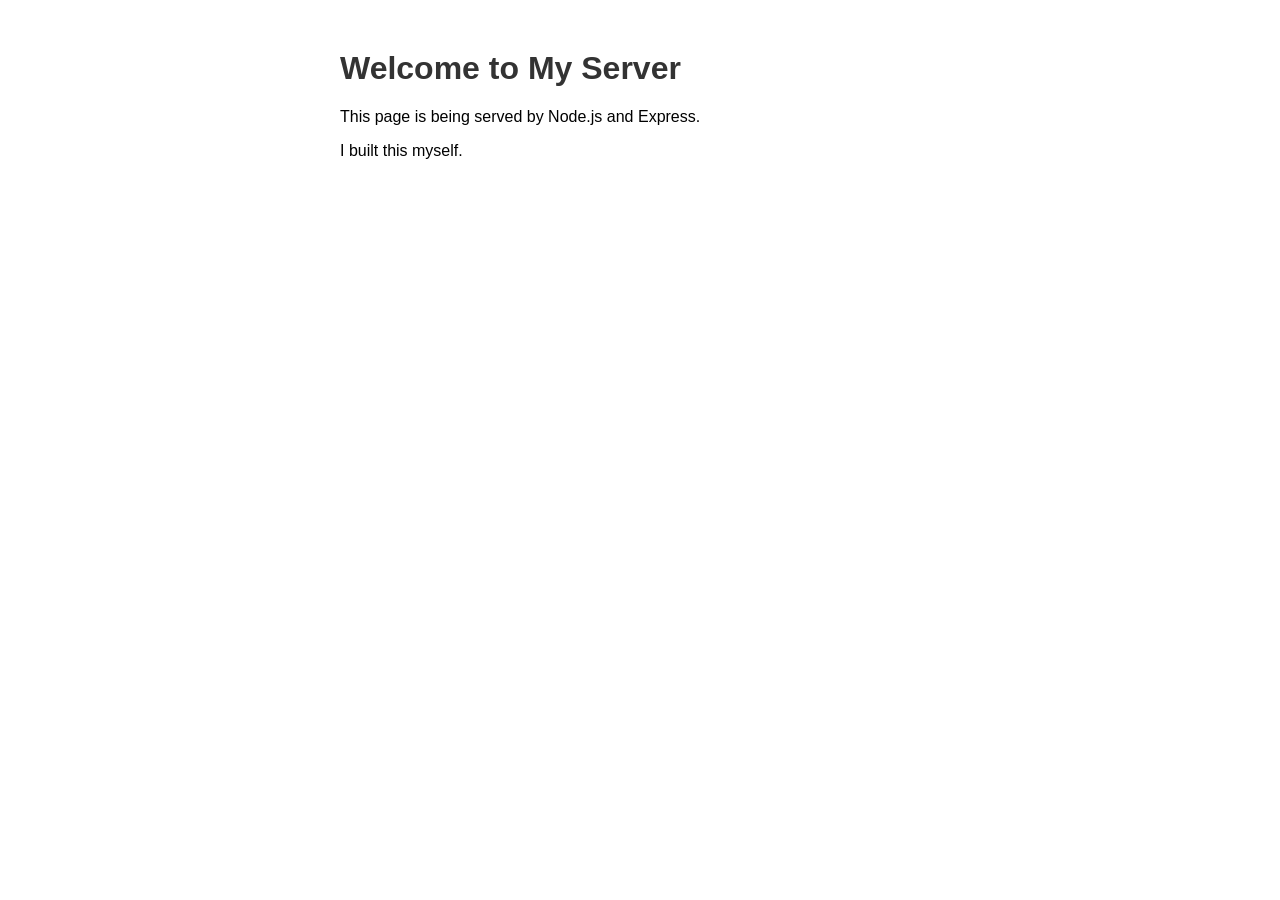
==== public/index.html @ 773f9bec "My first server" ====
<!DOCTYPE html>
<html>
<head>
  <title>My First Server</title>
  <style>
    body { font-family: sans-serif; max-width: 600px; margin: 50px auto; }
    h1 { color: #333; }
  </style>
</head>
<body>
  <h1>Welcome to My Server</h1>
  <p>This page is being served by Node.js and Express.</p>
  <p>I built this myself.</p>
</body>
</html>
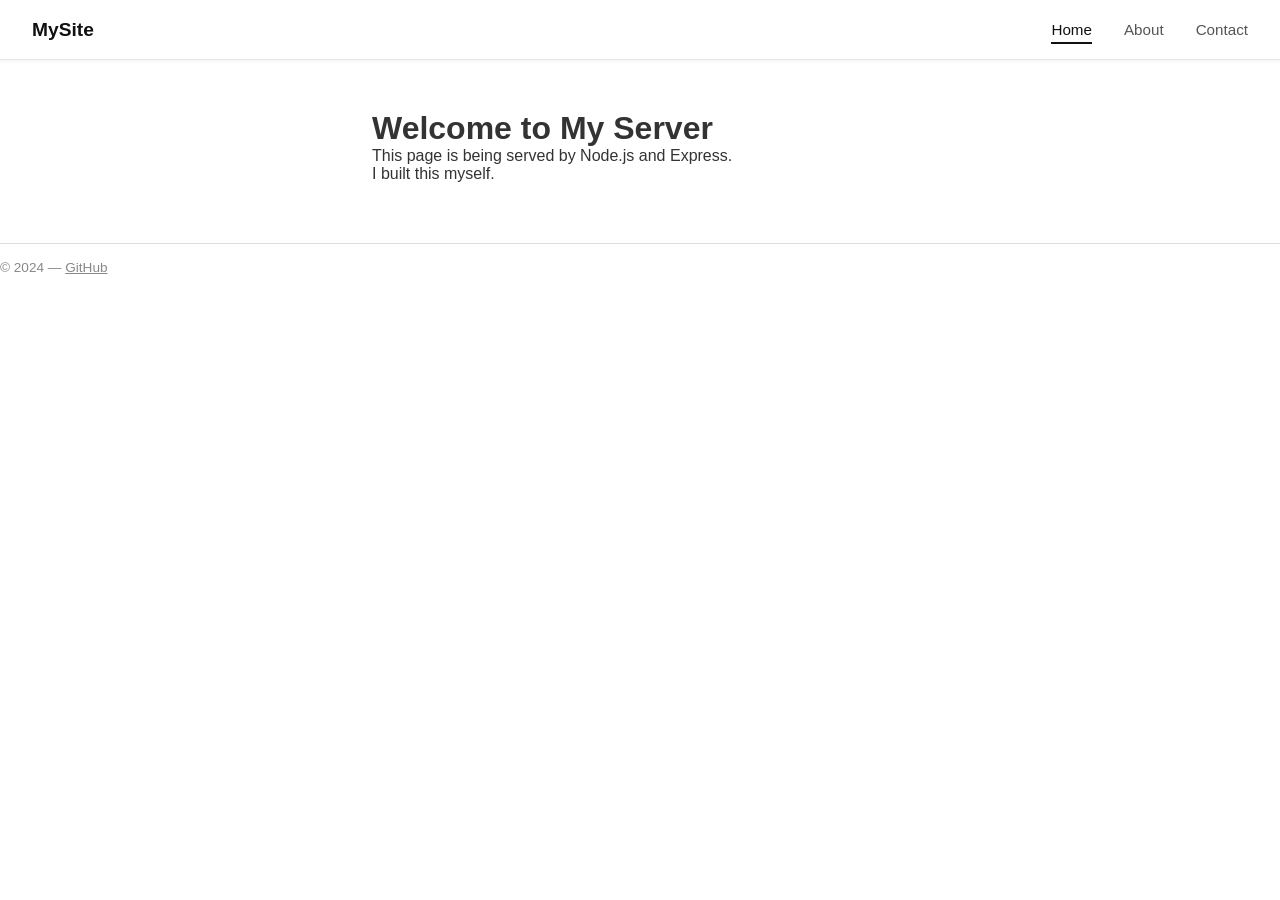
==== commit aa074ef7: "Add search filter feature" ====
--- a/public/index.html
+++ b/public/index.html
@@ -2,14 +2,27 @@
 <html>
 <head>
   <title>My First Server</title>
-  <style>
-    body { font-family: sans-serif; max-width: 600px; margin: 50px auto; }
-    h1 { color: #333; }
-  </style>
+  <link rel="stylesheet" href="style.css">
 </head>
 <body>
+  <header>
+    <a class="site-title" href="/">MySite</a>
+    <nav>
+      <ul>
+        <li><a href="/" class="active">Home</a></li>
+        <li><a href="/about">About</a></li>
+        <li><a href="/contact">Contact</a></li>
+      </ul>
+    </nav>
+  </header>
+
+  <main>
   <h1>Welcome to My Server</h1>
   <p>This page is being served by Node.js and Express.</p>
   <p>I built this myself.</p>
+  </main>
+  <footer>
+    <p>&copy; 2024 &mdash; <a href="https://github.com">GitHub</a></p>
+  </footer>
 </body>
 </html>
--- a/public/style.css
+++ b/public/style.css
@@ -0,0 +1,96 @@
+*, *::before, *::after { box-sizing: border-box; margin: 0; padding: 0; }
+
+body {
+  font-family: sans-serif;
+  background-color: #fff;
+  color: #333;
+  transition: background-color 0.3s, color 0.3s;
+}
+
+header {
+  display: flex;
+  align-items: center;
+  justify-content: space-between;
+  padding: 0 2rem;
+  height: 60px;
+  background: #fff;
+  border-bottom: 1px solid #e5e5e5;
+  box-shadow: 0 1px 4px rgba(0,0,0,0.06);
+  position: sticky;
+  top: 0;
+  z-index: 100;
+}
+
+.site-title {
+  font-weight: 700;
+  font-size: 1.2rem;
+  color: #111;
+  text-decoration: none;
+}
+
+nav ul {
+  list-style: none;
+  display: flex;
+  gap: 2rem;
+}
+
+nav a {
+  text-decoration: none;
+  color: #555;
+  font-size: 0.95rem;
+  font-weight: 500;
+  padding: 4px 0;
+  border-bottom: 2px solid transparent;
+  transition: color 0.2s, border-color 0.2s;
+}
+
+nav a:hover,
+nav a.active {
+  color: #111;
+  border-bottom-color: #111;
+}
+
+main, .content {
+  max-width: 600px;
+  margin: 50px auto;
+  padding: 0 2rem;
+}
+
+h1 {
+  color: inherit;
+}
+
+footer {
+  margin-top: 60px;
+  padding-top: 16px;
+  border-top: 1px solid #ddd;
+  font-size: 0.85rem;
+  color: #888;
+}
+
+footer a {
+  color: inherit;
+  text-decoration: underline;
+}
+
+@media (prefers-color-scheme: dark) {
+  footer {
+    border-top-color: #333;
+  }
+}
+
+@media (prefers-color-scheme: dark) {
+  body {
+    background-color: #1a1a1a;
+    color: #e5e5e5;
+  }
+
+  header {
+    background: #111;
+    border-bottom-color: #333;
+  }
+
+  .site-title { color: #e5e5e5; }
+  nav a { color: #aaa; }
+  nav a:hover, nav a.active { color: #e5e5e5; border-bottom-color: #e5e5e5; }
+}
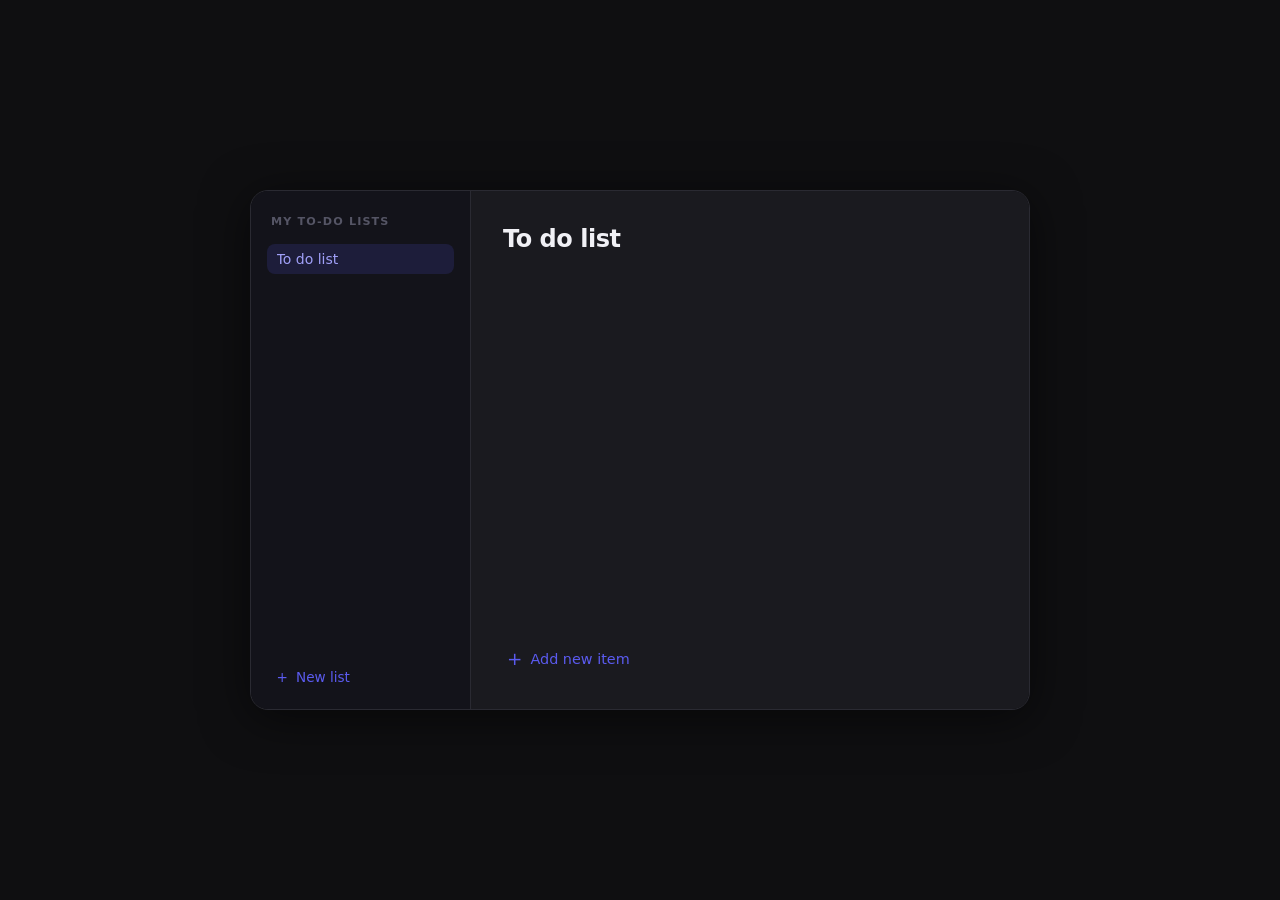
==== commit e04230ca: "Consolidated frontend into public folder" ====
--- a/public/index.html
+++ b/public/index.html
@@ -1,28 +1,456 @@
 <!DOCTYPE html>
-<html>
+<html lang="en">
 <head>
-  <title>My First Server</title>
-  <link rel="stylesheet" href="style.css">
+  <meta charset="UTF-8" />
+  <meta name="viewport" content="width=device-width, initial-scale=1.0" />
+  <title>To Do List</title>
+  <style>
+    *, *::before, *::after { box-sizing: border-box; margin: 0; padding: 0; }
+
+    body {
+      min-height: 100vh;
+      display: flex;
+      align-items: center;
+      justify-content: center;
+      background: #0f0f11;
+      font-family: 'Inter', 'Segoe UI', system-ui, sans-serif;
+      padding: 2rem;
+    }
+
+    /* ── Layout ── */
+    .app {
+      display: flex;
+      width: 100%;
+      max-width: 780px;
+      min-height: 520px;
+      border-radius: 18px;
+      overflow: hidden;
+      box-shadow: 0 8px 48px rgba(0,0,0,0.55);
+      border: 1px solid #2a2a32;
+    }
+
+    /* ── Sidebar ── */
+    .sidebar {
+      width: 220px;
+      min-width: 220px;
+      background: #13131a;
+      border-right: 1px solid #2a2a32;
+      display: flex;
+      flex-direction: column;
+      padding: 1.5rem 1rem 1rem;
+    }
+
+    .sidebar-header {
+      font-size: 0.7rem;
+      font-weight: 600;
+      letter-spacing: 0.1em;
+      text-transform: uppercase;
+      color: #555565;
+      margin-bottom: 1rem;
+      padding: 0 0.25rem;
+    }
+
+    .list-nav {
+      list-style: none;
+      display: flex;
+      flex-direction: column;
+      gap: 2px;
+      flex: 1;
+      overflow-y: auto;
+    }
+
+    .list-nav-item {
+      display: flex;
+      align-items: center;
+      gap: 0.4rem;
+      border-radius: 8px;
+      padding: 0.45rem 0.6rem;
+      cursor: pointer;
+      transition: background 0.12s;
+      color: #9090a8;
+      font-size: 0.875rem;
+    }
+
+    .list-nav-item:hover { background: #1e1e28; color: #c0c0d8; }
+
+    .list-nav-item.active {
+      background: rgba(91,91,240,0.15);
+      color: #a0a0f8;
+    }
+
+    .list-nav-item .nav-label {
+      flex: 1;
+      white-space: nowrap;
+      overflow: hidden;
+      text-overflow: ellipsis;
+    }
+
+    .nav-delete {
+      background: none;
+      border: none;
+      cursor: pointer;
+      color: transparent;
+      font-size: 0.8rem;
+      padding: 1px 3px;
+      border-radius: 4px;
+      line-height: 1;
+      transition: color 0.12s, background 0.12s;
+      flex-shrink: 0;
+    }
+
+    .list-nav-item:hover .nav-delete { color: #555565; }
+    .nav-delete:hover { color: #e05a5a !important; background: rgba(224,90,90,0.1); }
+
+    .sidebar-add-btn {
+      display: flex;
+      align-items: center;
+      gap: 0.5rem;
+      background: none;
+      border: none;
+      cursor: pointer;
+      color: #5b5bf0;
+      font-size: 0.85rem;
+      font-family: inherit;
+      font-weight: 500;
+      padding: 0.5rem 0.6rem;
+      border-radius: 8px;
+      margin-top: 0.75rem;
+      transition: color 0.12s, background 0.12s;
+      width: 100%;
+      text-align: left;
+    }
+
+    .sidebar-add-btn:hover {
+      color: #7b7bf8;
+      background: rgba(91,91,240,0.08);
+    }
+
+    /* ── Main panel ── */
+    .main {
+      flex: 1;
+      background: #1a1a1f;
+      padding: 2rem;
+      display: flex;
+      flex-direction: column;
+    }
+
+    h1 {
+      font-size: 1.5rem;
+      font-weight: 600;
+      color: #f0f0f5;
+      letter-spacing: -0.02em;
+      margin-bottom: 1.5rem;
+      border-radius: 6px;
+      padding: 2px 6px;
+      margin-left: -6px;
+      outline: none;
+      cursor: text;
+      transition: background 0.15s;
+    }
+
+    h1:hover { background: rgba(255,255,255,0.05); }
+    h1:focus  { background: rgba(91,91,240,0.1); caret-color: #5b5bf0; }
+
+    /* ── Item list ── */
+    #item-list {
+      list-style: none;
+      display: flex;
+      flex-direction: column;
+      gap: 0.5rem;
+      margin-bottom: 1rem;
+      flex: 1;
+    }
+
+    .todo-item {
+      display: flex;
+      align-items: center;
+      gap: 0.75rem;
+      background: #22222a;
+      border: 1px solid #2e2e38;
+      border-radius: 10px;
+      padding: 0.6rem 0.75rem;
+      transition: border-color 0.15s;
+    }
+
+    .todo-item:focus-within { border-color: #5b5bf0; }
+
+    .todo-item input[type="checkbox"] {
+      appearance: none;
+      -webkit-appearance: none;
+      width: 18px;
+      height: 18px;
+      min-width: 18px;
+      border: 2px solid #444452;
+      border-radius: 5px;
+      cursor: pointer;
+      position: relative;
+      transition: background 0.15s, border-color 0.15s;
+    }
+
+    .todo-item input[type="checkbox"]:checked {
+      background: #5b5bf0;
+      border-color: #5b5bf0;
+    }
+
+    .todo-item input[type="checkbox"]:checked::after {
+      content: '';
+      position: absolute;
+      left: 3px; top: 0;
+      width: 5px; height: 9px;
+      border: 2px solid #fff;
+      border-top: none; border-left: none;
+      transform: rotate(45deg);
+    }
+
+    .todo-item .item-text {
+      flex: 1;
+      background: transparent;
+      border: none;
+      outline: none;
+      color: #d4d4e0;
+      font-size: 0.95rem;
+      font-family: inherit;
+      caret-color: #5b5bf0;
+    }
+
+    .todo-item .item-text::placeholder { color: #444452; }
+    .todo-item.done .item-text { color: #555565; text-decoration: line-through; }
+
+    .delete-btn {
+      background: none;
+      border: none;
+      cursor: pointer;
+      color: #444452;
+      font-size: 1rem;
+      line-height: 1;
+      padding: 2px 4px;
+      border-radius: 4px;
+      transition: color 0.15s, background 0.15s;
+      display: flex;
+      align-items: center;
+    }
+
+    .delete-btn:hover { color: #e05a5a; background: rgba(224,90,90,0.1); }
+
+    /* ── Add item button ── */
+    #add-btn {
+      display: flex;
+      align-items: center;
+      gap: 0.5rem;
+      background: none;
+      border: none;
+      cursor: pointer;
+      color: #5b5bf0;
+      font-size: 0.9rem;
+      font-family: inherit;
+      font-weight: 500;
+      padding: 0.5rem 0.25rem;
+      border-radius: 8px;
+      transition: color 0.15s, background 0.15s;
+      width: 100%;
+    }
+
+    #add-btn:hover { color: #7b7bf8; background: rgba(91,91,240,0.08); }
+    #add-btn .plus-icon { font-size: 1.15rem; }
+  </style>
 </head>
 <body>
-  <header>
-    <a class="site-title" href="/">MySite</a>
-    <nav>
-      <ul>
-        <li><a href="/" class="active">Home</a></li>
-        <li><a href="/about">About</a></li>
-        <li><a href="/contact">Contact</a></li>
-      </ul>
-    </nav>
-  </header>
-
-  <main>
-  <h1>Welcome to My Server</h1>
-  <p>This page is being served by Node.js and Express.</p>
-  <p>I built this myself.</p>
-  </main>
-  <footer>
-    <p>&copy; 2024 &mdash; <a href="https://github.com">GitHub</a></p>
-  </footer>
+  <div class="app">
+
+    <!-- Sidebar -->
+    <aside class="sidebar">
+      <p class="sidebar-header">My to-do lists</p>
+      <ul class="list-nav" id="list-nav"></ul>
+      <button class="sidebar-add-btn" id="sidebar-add-btn">
+        <span>+</span> New list
+      </button>
+    </aside>
+
+    <!-- Main panel -->
+    <main class="main">
+      <h1 id="list-title" contenteditable="true" spellcheck="false"></h1>
+      <ul id="item-list"></ul>
+      <button id="add-btn">
+        <span class="plus-icon">+</span> Add new item
+      </button>
+    </main>
+
+  </div>
+
+  <script>
+    const STORAGE_KEY = 'todo-app-v2';
+
+    // ── State ────────────────────────────────────────────────
+    let state = load();
+
+    function defaultState() {
+      const id = uid();
+      return { activeId: id, lists: [{ id, title: 'To do list', items: [] }] };
+    }
+
+    function load() {
+      try {
+        const raw = localStorage.getItem(STORAGE_KEY);
+        if (raw) return JSON.parse(raw);
+      } catch {}
+      return defaultState();
+    }
+
+    function save() {
+      localStorage.setItem(STORAGE_KEY, JSON.stringify(state));
+    }
+
+    function uid() {
+      return Date.now().toString(36) + Math.random().toString(36).slice(2);
+    }
+
+    function activeList() {
+      return state.lists.find(l => l.id === state.activeId);
+    }
+
+    // ── DOM refs ─────────────────────────────────────────────
+    const listNav      = document.getElementById('list-nav');
+    const sidebarAdd   = document.getElementById('sidebar-add-btn');
+    const titleEl      = document.getElementById('list-title');
+    const itemListEl   = document.getElementById('item-list');
+    const addItemBtn   = document.getElementById('add-btn');
+
+    // ── Render sidebar ───────────────────────────────────────
+    function renderSidebar() {
+      listNav.innerHTML = '';
+      state.lists.forEach(list => {
+        const li = document.createElement('li');
+        li.className = 'list-nav-item' + (list.id === state.activeId ? ' active' : '');
+
+        const label = document.createElement('span');
+        label.className = 'nav-label';
+        label.textContent = list.title || 'Untitled';
+
+        const del = document.createElement('button');
+        del.className = 'nav-delete';
+        del.title = 'Delete list';
+        del.innerHTML = '&#x2715;';
+        del.addEventListener('click', e => {
+          e.stopPropagation();
+          if (state.lists.length === 1) return; // keep at least one
+          state.lists = state.lists.filter(l => l.id !== list.id);
+          if (state.activeId === list.id) state.activeId = state.lists[0].id;
+          save();
+          render();
+        });
+
+        li.append(label, del);
+        li.addEventListener('click', () => {
+          state.activeId = list.id;
+          save();
+          render();
+        });
+
+        listNav.appendChild(li);
+      });
+    }
+
+    // ── Render main panel ────────────────────────────────────
+    function renderMain() {
+      const list = activeList();
+      titleEl.textContent = list.title;
+      itemListEl.innerHTML = '';
+      list.items.forEach((item, idx) => appendItemEl(item, idx));
+    }
+
+    function render() {
+      renderSidebar();
+      renderMain();
+    }
+
+    // ── Title editing ─────────────────────────────────────────
+    titleEl.addEventListener('input', () => {
+      activeList().title = titleEl.textContent.trim() || 'Untitled';
+      save();
+      renderSidebar(); // keep sidebar in sync
+    });
+
+    titleEl.addEventListener('keydown', e => {
+      if (e.key === 'Enter') { e.preventDefault(); titleEl.blur(); }
+    });
+
+    // ── Item element ──────────────────────────────────────────
+    function appendItemEl(item, idx) {
+      const li = document.createElement('li');
+      li.className = 'todo-item' + (item.done ? ' done' : '');
+
+      const checkbox = document.createElement('input');
+      checkbox.type = 'checkbox';
+      checkbox.checked = item.done;
+
+      const text = document.createElement('input');
+      text.type = 'text';
+      text.className = 'item-text';
+      text.placeholder = 'New item…';
+      text.value = item.label;
+
+      const del = document.createElement('button');
+      del.className = 'delete-btn';
+      del.title = 'Delete item';
+      del.innerHTML = '&#x2715;';
+
+      checkbox.addEventListener('change', () => {
+        item.done = checkbox.checked;
+        li.classList.toggle('done', item.done);
+        save();
+      });
+
+      text.addEventListener('input', () => {
+        item.label = text.value;
+        save();
+      });
+
+      text.addEventListener('keydown', e => {
+        if (e.key !== 'Enter') return;
+        const list = activeList();
+        const newItem = { label: '', done: false };
+        list.items.splice(idx + 1, 0, newItem);
+        save();
+        renderMain();
+        // focus the new row
+        const rows = itemListEl.querySelectorAll('.item-text');
+        if (rows[idx + 1]) rows[idx + 1].focus();
+      });
+
+      del.addEventListener('click', () => {
+        activeList().items.splice(idx, 1);
+        save();
+        renderMain();
+      });
+
+      li.append(checkbox, text, del);
+      itemListEl.appendChild(li);
+    }
+
+    // ── Add item button ───────────────────────────────────────
+    addItemBtn.addEventListener('click', () => {
+      const list = activeList();
+      list.items.push({ label: '', done: false });
+      save();
+      renderMain();
+      const rows = itemListEl.querySelectorAll('.item-text');
+      rows[rows.length - 1]?.focus();
+    });
+
+    // ── New list button ───────────────────────────────────────
+    sidebarAdd.addEventListener('click', () => {
+      const id = uid();
+      state.lists.push({ id, title: 'New list', items: [] });
+      state.activeId = id;
+      save();
+      render();
+      titleEl.focus();
+      // select all text so user can rename immediately
+      document.execCommand('selectAll');
+    });
+
+    // ── Init ──────────────────────────────────────────────────
+    render();
+  </script>
 </body>
-</html>+</html>
